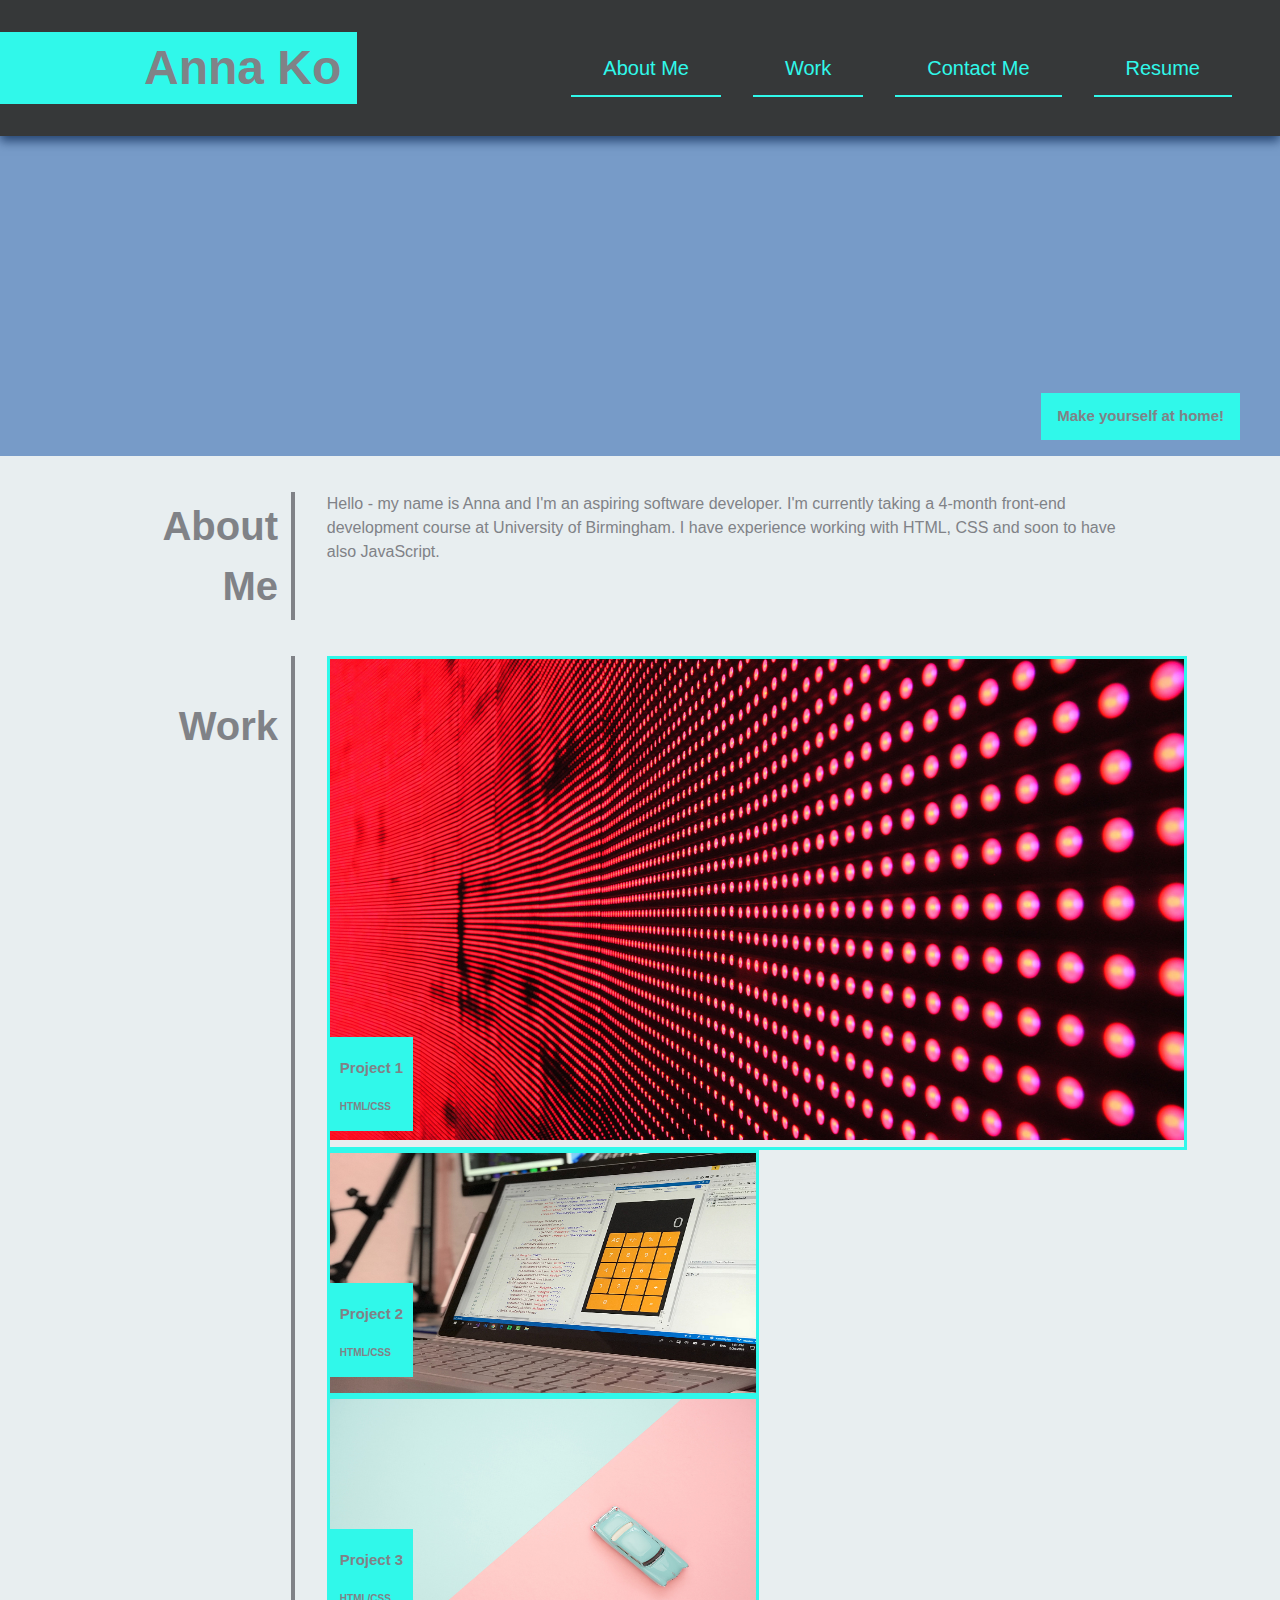
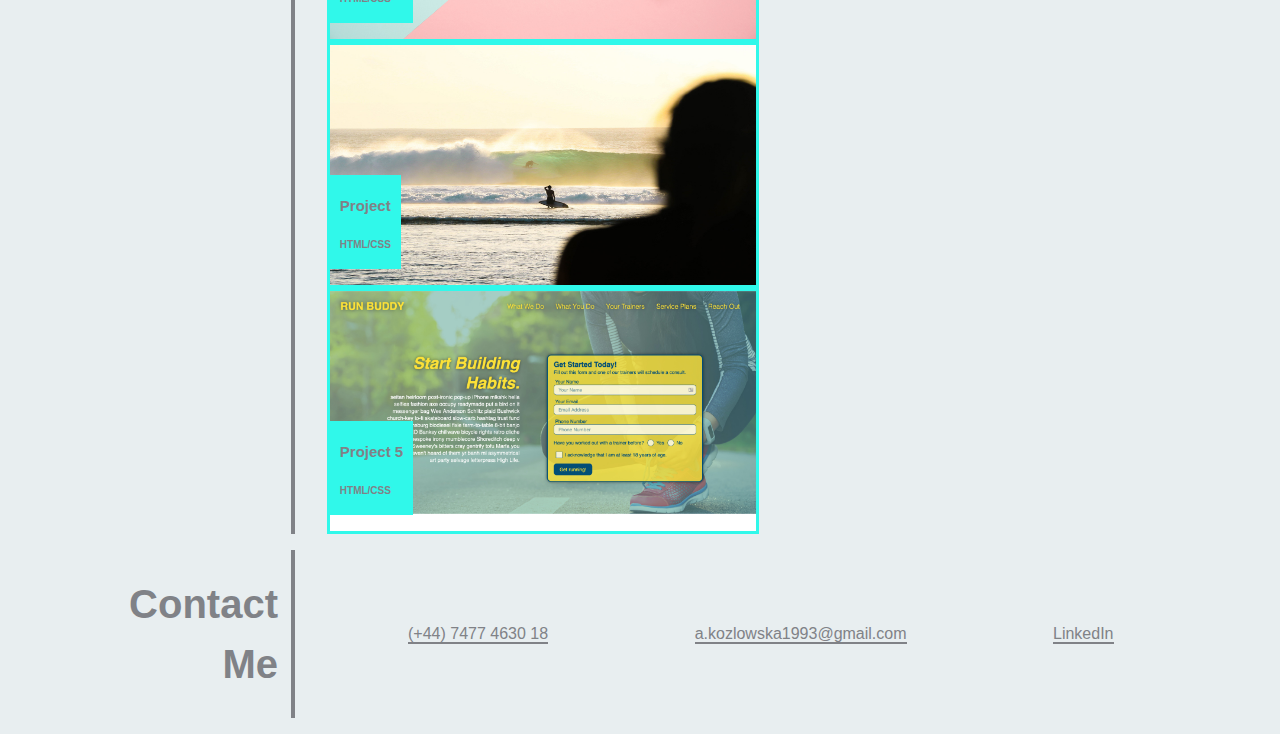
==== starter/index.html @ 843a562a "further improvements in html/css" ====
<!DOCTYPE html>
<html lang="en-gb">
  <head>
    <meta charset="UTF-8" />
    <meta name="viewport" content="width=device-width, initial-scale=1.0" />
    <meta http-equiv="X-UA-Compatible" content="ie=edge" />
    <title>Anna Ko | Web Developer</title>
    <link rel="stylesheet" href="css/style.css" />
  </head>

  <body>
    <!-- main logo / nav -->
    <header class="header">
      <h1>Anna Ko</h1>
      <nav class="navigation-bar">
        <ul>
          <li><a href="#about">About Me</a></li>
          <li><a href="#work">Work</a></li>
          <li><a href="#contact">Contact Me</a></li>
          <li>
            <a href="https://annako-resume.netlify.app" target="_blank"
              >Resume</a
            >
          </li>
        </ul>
      </nav>
    </header>

    <!-- hero banner -->
    <section class="hero-banner">
      <div class="subtitle-box">
        <h2 class="subtitle">Make yourself at home!</h2>
      </div>
    </section>

    <main class="page-wrapper">
      
      <!-- about me -->
      <section class="page-section" id="about">
        <div class="page-section-aboutme">
          <h3>About <br> Me</h3>
          <p>
            Hello - my name is Anna and I'm an aspiring software developer. 
            I'm currently taking a 4-month front-end development course at University of Birmingham.
            I have experience working with HTML, CSS and soon to have also JavaScript.
          </p></div>
        </div>
      </section>

      <!-- portfolio container -->
      <section class="page-section" id="work">
        <div class="page-section-work">
          <h3>Work</h3>

          <div class="work-section-flexbox">

            <div class="project-flexbox">
            <div class="project1">
             <img src="images/02-portfolio-1.jpg">
              <div class="project-namebox">
              <h4>Project 1</h4>
              <h5>HTML/CSS</h5>
            </div>
            </div>
            </div>

        
            <div class="project-flexbox">
            <div class="project2">
                <img src="images/02-portfolio-2.jpg">
                <div class="project-namebox">
              <h4>Project 2</h4>
              <h5>HTML/CSS</h5>
            </div>
            </div>
            </div>


           <div class="project-flexbox">
          <div class="project3">
            <img src="images/02-portfolio-3.jpg">
            <div class="project-namebox">
              <h4>Project 3</h4>
              <h5>HTML/CSS</h5>
           </div>
           </div>
          </div>
        
        
          <div class="project-flexbox">
            <div class="project4">
              <img src="images/02-portfolio-4.jpg">
              <div class="project-namebox">
                <h4>Project </h4>
                <h5>HTML/CSS</h5>
             </div>
             </div>
            </div>
        
            <div class="project-flexbox">
              <div class="project5">
                <img src="images/02-run-buddy.jpg">
                <div class="project-namebox">
                  <h4>Project 5</h4>
                  <h5>HTML/CSS</h5>
               </div>
               </div>
              </div>
        
        
        </div></div><section>



      <!-- contact -->
      <section class="page-section" id="contact">
        <div class="page-section-contact">
          <h3>Contact <br> Me</h3>
          <ul>
            <li>
              <a href="tel:+44 7477 4630 18" target="_blank"
                >(+44) 7477 4630 18</a
              >
            </li>
            <li>
              <a href="mailto:a.kozlowska1993@gmail.com" target="_blank">
                a.kozlowska1993@gmail.com
              </a>
            </li>
            <li>
              <a
                href="https://linkedin.com/in/annakozlowska1993"
                target="_blank"
                >LinkedIn</a
              >
            </li>
          </ul>
        </div>
      </section>
    </main>
  </body>
</html>
---- starter/css/style.css ----
* {
  box-sizing: border-box;
}

html {
  scroll-behavior: smooth;
}

/* Variables */
:root {
  --bg-color: #e8eef0;
  --header-color: #363839;
  --primary-color: #0f5a8f;
  --secondary-color: rgb(48, 248, 234);
  --primary-shadow: #8b8eaf;
  --text-color: #808287;
}
/* Variables end */

body {
  margin: 0;
  padding: 0;
  font-family: "Trebuchet MS", "Lucida Sans Unicode", "Lucida Grande",
    "Lucida Sans", Arial, sans-serif;
  line-height: 1.5;
  background: var(--bg-color);
  color: var(--text-color);
}

body a {
  text-decoration: none;
}

body ul {
  list-style-type: none;
}

h1 {
  font-size: 48px;
  background-color: var(--secondary-color);
  padding-left: 9rem;
  padding-right: 1rem;
}

h2,
h3,
h4 {
  font-size: 15px;
}
h5 {
  font-size: 10px;
}
h6 {
  margin: 0;
}

p {
  margin: 0;
}

.header {
  background-color: var(--header-color);
  display: flex;
  align-items: center;
  justify-content: space-between;
  box-shadow: 0 5px 10px rgba(24, 18, 18, 0.8);
}

.header nav {
  font-size: 20px;
  display: flex;
  justify-content: space-evenly;
}

.header ul {
  padding-right: 3rem;
  display: flex;
  gap: 2rem;
}
.header li {
  display: inline-block;
  justify-content: flex-end;
}
.header a {
  color: var(--secondary-color);
  padding: 1rem 2rem;
  border-bottom: 2px solid var(--secondary-color);
}

/* <!-- hero banner --> */

.hero-banner {
  height: 20rem;
  width: 100%;
  margin-bottom: 0;
  background-image: url("../images/02-hero-bg.jpg");
  background-color: rgba(5, 72, 160, 0.5);
  background-blend-mode: darken;
  background-size: cover;
  background-position: center;
  display: flex;
  justify-content: flex-end;
  align-items: flex-end;
}
.subtitle-box {
  font-size: 40px;
  background-color: var(--secondary-color);
  padding-left: 1rem;
  padding-right: 1rem;
  margin-bottom: 1rem;
  margin-right: 2.5rem;
}

.page-wrapper section {
  width: 100%;
  display: flex;
  flex-direction: column;
  justify-content: flex-start;
}

.page-wrapper h3 {
  font-size: 40px;
  margin-left: 10%;
  width: 150px;
  text-align: right;
}

/* <!-- about me --> */
.page-section-aboutme {
  display: flex;
  flex-direction: row;
  align-items: center;
}

.page-section p {
  height: 8rem;
  width: 70%;
  text-align: left;
  padding-left: 2rem;
  padding-right: 3rem;
  margin-left: 1%;
  border-left: 4px solid var(--text-color);
}

/* <!-- portfolio container --> */
.page-section-work {
  display: flex;
  flex-direction: row;
}

.work-section-flexbox {
  width: 70%;
  margin-left: 1%;
  padding-left: 2rem;
  display: flex;
  flex-wrap: wrap;
  justify-content: space-between;
  border-left: 4px solid var(--text-color);
}

.project-flexbox {
  border: 3px solid var(--secondary-color);
}

.project1 {
  width: 100%;
  aspect-ratio: 16/9;
  position: relative;
}

.project1 img {
  width: 100%;
  height: 100%;
}

.project1 div {
  position: absolute;
  bottom: 1rem;
  left: 0rem;
}

.project2 {
  width: 100%;
  height: 15rem;
  aspect-ratio: 16/9;
  position: relative;
}
.project2 img {
  width: 100%;
  height: 100%;
}

.project2 div {
  position: absolute;
  bottom: 1rem;
  left: 0rem;
}

.project3 {
  width: 100%;
  height: 15rem;
  aspect-ratio: 16/9;
  position: relative;
}
.project3 img {
  width: 100%;
  height: 100%;
}

.project3 div {
  position: absolute;
  bottom: 1rem;
  left: 0rem;
}

.project4 {
  width: 100%;
  height: 15rem;
  aspect-ratio: 16/9;
  position: relative;
}

.project4 img {
  width: 100%;
  height: 100%;
}

.project4 div {
  position: absolute;
  bottom: 1rem;
  left: 0rem;
}

.project5 {
  width: 100%;
  height: 15rem;
  aspect-ratio: 16/9;
  position: relative;
}

.project5 img {
  width: 100%;
  height: 100%;
}

.project5 div {
  position: absolute;
  bottom: 1rem;
  left: 0rem;
}

.project-namebox {
  background-color: var(--secondary-color);
  padding: 0px 10px;
  position: absolute;
  bottom: 1rem;
  left: 0rem;
}

.project-name-box h4 {
}

.project-name-box h5 {
}

/* <!-- contact --> */
.page-section-contact {
  display: flex;
  flex-direction: row;
  justify-content: flex-start;
}

.page-section-contact ul {
  width: 70%;
  display: flex;
  justify-content: space-around;
  align-items: center;
  margin-left: 1%;
  border-left: 4px solid var(--text-color);
}

.page-section-contact li {
  display: inline-block;
}

.page-section-contact a {
  color: var(--text-color);
  border-bottom: 2px solid var(--text-color);
}
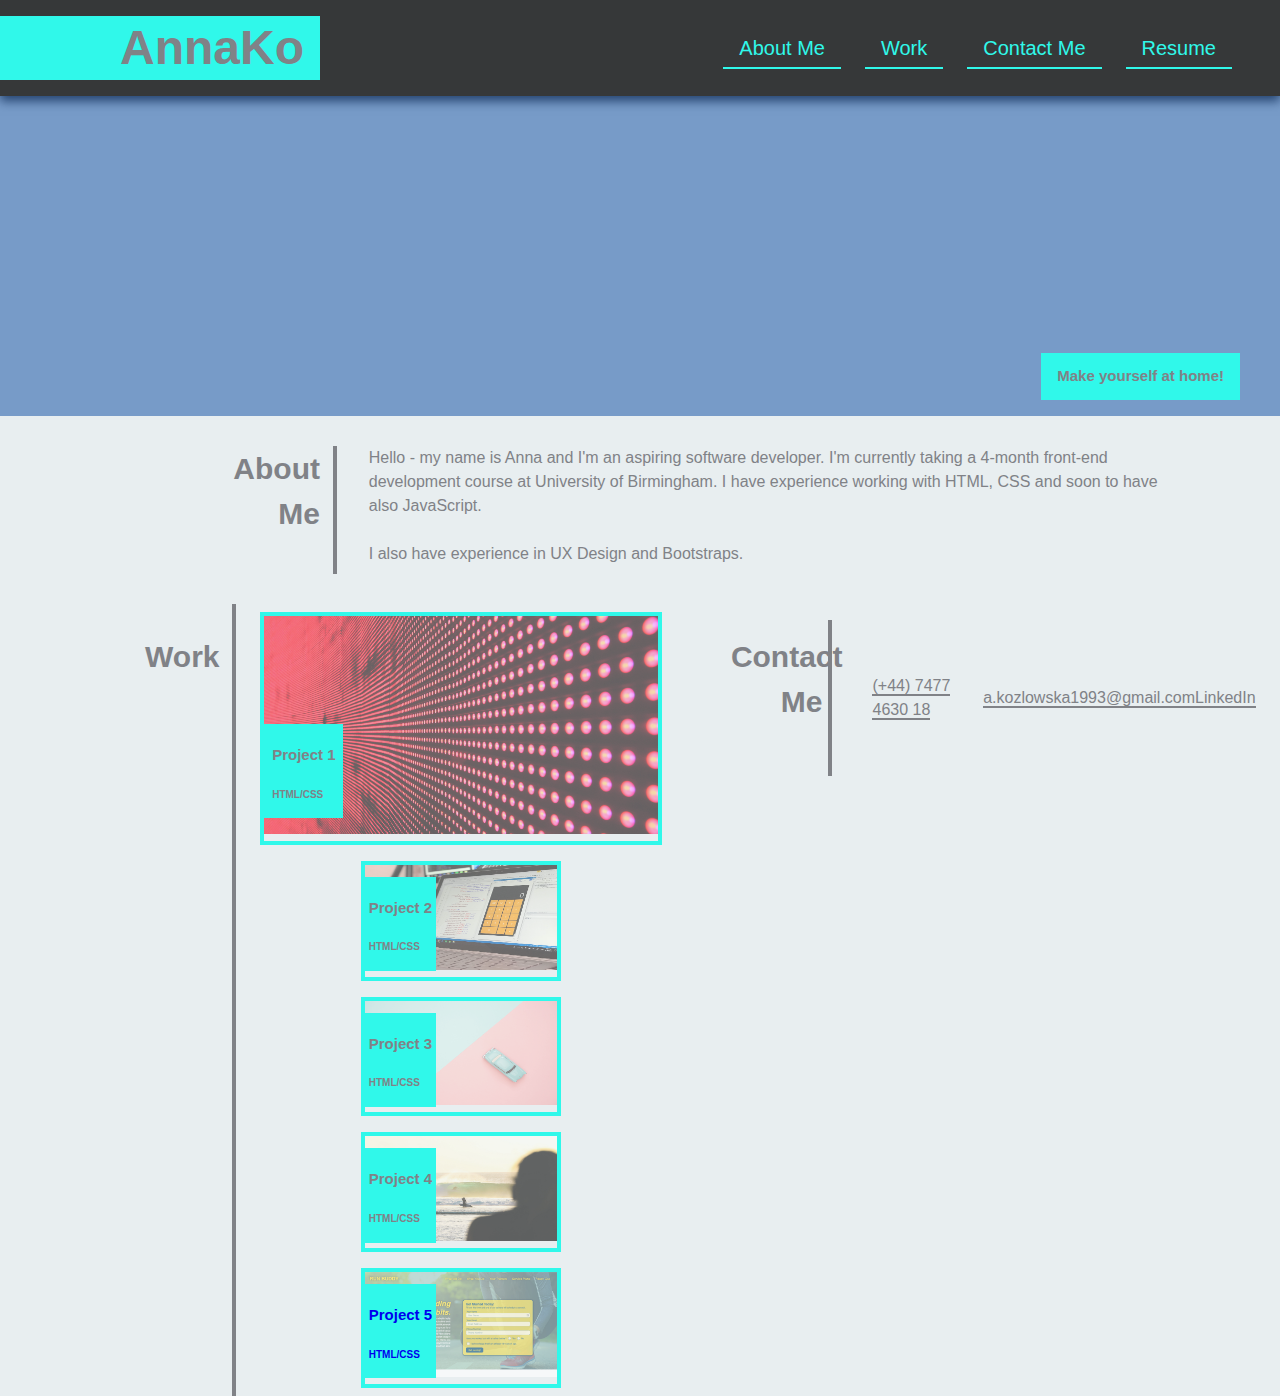
==== commit 07b171fb: "Merge pull request #12 from ladycosy/improvements4" ====
--- a/starter/index.html
+++ b/starter/index.html
@@ -1,142 +1,161 @@
 <!DOCTYPE html>
 <html lang="en-gb">
-  <head>
-    <meta charset="UTF-8" />
-    <meta name="viewport" content="width=device-width, initial-scale=1.0" />
-    <meta http-equiv="X-UA-Compatible" content="ie=edge" />
-    <title>Anna Ko | Web Developer</title>
-    <link rel="stylesheet" href="css/style.css" />
-  </head>
 
-  <body>
-    <!-- main logo / nav -->
-    <header class="header">
-      <h1>Anna Ko</h1>
-      <nav class="navigation-bar">
-        <ul>
-          <li><a href="#about">About Me</a></li>
-          <li><a href="#work">Work</a></li>
-          <li><a href="#contact">Contact Me</a></li>
-          <li>
-            <a href="https://annako-resume.netlify.app" target="_blank"
-              >Resume</a
-            >
-          </li>
-        </ul>
-      </nav>
-    </header>
 
-    <!-- hero banner -->
-    <section class="hero-banner">
-      <div class="subtitle-box">
-        <h2 class="subtitle">Make yourself at home!</h2>
+<head>
+  <meta charset="UTF-8" />
+  <meta name="viewport" content="width=device-width, initial-scale=1.0" />
+  <meta http-equiv="X-UA-Compatible" content="ie=edge" />
+  <title>Anna Ko | Web Developer</title>
+  <link rel="stylesheet" href="css/style.css" />
+</head>
+
+<body>
+  <!-- main logo / nav -->
+  <header class="header">
+    <div class="pagename">
+      <h1>AnnaKo</h1>
+    </div>
+    <nav class="navigation-bar">
+      <ul>
+        <li><a href="#about">About Me</a></li>
+        <li><a href="#work">Work</a></li>
+        <li><a href="#contact">Contact Me</a></li>
+        <li>
+          <a href="https://annako-resume.netlify.app" target="_blank">Resume</a>
+        </li>
+      </ul>
+    </nav>
+  </header>
+
+  <!-- hero banner -->
+  <section class="hero-banner">
+    <div class="subtitle-box">
+      <h2 class="subtitle">Make yourself at home!</h2>
+    </div>
+  </section>
+
+  <main class="page-wrapper">
+
+    <!-- about me -->
+    <section class="page-section" id="about">
+      <div class="page-section-aboutme">
+        <h3>About <br> Me</h3>
+        <p>
+          Hello - my name is Anna and I'm an aspiring software developer.
+          I'm currently taking a 4-month front-end development course at University of Birmingham.
+          I have experience working with HTML, CSS and soon to have also JavaScript.
+          <br>
+</br>
+          I also have experience in UX Design and Bootstraps.
+        </p>
+      </div>
       </div>
     </section>
 
-    <main class="page-wrapper">
-      
-      <!-- about me -->
-      <section class="page-section" id="about">
-        <div class="page-section-aboutme">
-          <h3>About <br> Me</h3>
-          <p>
-            Hello - my name is Anna and I'm an aspiring software developer. 
-            I'm currently taking a 4-month front-end development course at University of Birmingham.
-            I have experience working with HTML, CSS and soon to have also JavaScript.
-          </p></div>
-        </div>
-      </section>
-
-      <!-- portfolio container -->
-      <section class="page-section" id="work">
-        <div class="page-section-work">
-          <h3>Work</h3>
-
-          <div class="work-section-flexbox">
-
-            <div class="project-flexbox">
-            <div class="project1">
-             <img src="images/02-portfolio-1.jpg">
-              <div class="project-namebox">
-              <h4>Project 1</h4>
-              <h5>HTML/CSS</h5>
-            </div>
-            </div>
-            </div>
-
-        
-            <div class="project-flexbox">
-            <div class="project2">
-                <img src="images/02-portfolio-2.jpg">
+    <!-- portfolio container -->
+    <section class="page-section" id="work">
+      <div class="page-section-work">
+        <h3>Work</h3>
+<div class="work-section-flexbox"> 
+              <div class="project1">
+                <a style="text-decoration:none" href="DeadLink"></a>
+                <img src="images/02-portfolio-1.jpg" alt="red dots on black background in 3d">
                 <div class="project-namebox">
-              <h4>Project 2</h4>
-              <h5>HTML/CSS</h5>
-            </div>
-            </div>
-            </div>
 
 
-           <div class="project-flexbox">
-          <div class="project3">
-            <img src="images/02-portfolio-3.jpg">
-            <div class="project-namebox">
-              <h4>Project 3</h4>
-              <h5>HTML/CSS</h5>
-           </div>
-           </div>
-          </div>
+                  <h4>Project 1</h4>
+                  <h5>HTML/CSS</h5>
+                </div>
+              </a>
+              </div>
         
+
+
+          
+            
+              <div class="project2">
+                <a style="text-decoration:none" href="DeadLink"></a>
+                <img src="images/02-portfolio-2.jpg" alt="open laptop with apps on the screen">
+                <div class="project-namebox">
+                  <h4>Project 2</h4>
+                  <h5>HTML/CSS</h5>
+
+                </div>
+              </a>
+              </div>
+           
+          
+
+
+          
+              <div class="project3">
+                <a style="text-decoration:none" href="DeadLink">
+                <img src="images/02-portfolio-3.jpg" alt="mint-color car on pink and mint background">
+                <div class="project-namebox">
+
+                  <h4>Project 3</h4>
+                  <h5>HTML/CSS</h5>
+
+                </div>
+              </a>
+              </div>
         
-          <div class="project-flexbox">
-            <div class="project4">
-              <img src="images/02-portfolio-4.jpg">
-              <div class="project-namebox">
-                <h4>Project </h4>
-                <h5>HTML/CSS</h5>
-             </div>
-             </div>
-            </div>
-        
-            <div class="project-flexbox">
+
+
+          
+           
+              <div class="project4">
+                <a style="text-decoration:none" href="DeadLink">
+                <img src="images/02-portfolio-4.jpg" alt="people surfing in the water">
+                <div class="project-namebox">
+
+                  <h4>Project 4</h4>
+                  <h5>HTML/CSS</h5>
+
+                </div>
+              </a>
+              </div>
+           
+         
+
+   
+           
               <div class="project5">
-                <img src="images/02-run-buddy.jpg">
+                <a style="text-decoration:none" href="DeadLink">
+                <img src="images/02-run-buddy.jpg" alt="front page of running website">
                 <div class="project-namebox">
+
                   <h4>Project 5</h4>
                   <h5>HTML/CSS</h5>
-               </div>
-               </div>
+              </a>
               </div>
-        
-        
-        </div></div><section>
+        </div>
+      </div>
+      <section>
 
 
 
-      <!-- contact -->
-      <section class="page-section" id="contact">
-        <div class="page-section-contact">
-          <h3>Contact <br> Me</h3>
-          <ul>
-            <li>
-              <a href="tel:+44 7477 4630 18" target="_blank"
-                >(+44) 7477 4630 18</a
-              >
-            </li>
-            <li>
-              <a href="mailto:a.kozlowska1993@gmail.com" target="_blank">
-                a.kozlowska1993@gmail.com
-              </a>
-            </li>
-            <li>
-              <a
-                href="https://linkedin.com/in/annakozlowska1993"
-                target="_blank"
-                >LinkedIn</a
-              >
-            </li>
-          </ul>
-        </div>
-      </section>
-    </main>
-  </body>
-</html>
+        <!-- contact -->
+        <section class="page-section" id="contact">
+          <div class="page-section-contact">
+            <h3>Contact <br> Me</h3>
+            <ul>
+              <li>
+                <a href="tel:+44 7477 4630 18" target="_blank">(+44) 7477 4630 18</a>
+              </li>
+              <li>
+                <a href="mailto:a.kozlowska1993@gmail.com" target="_blank">
+                  a.kozlowska1993@gmail.com
+                </a>
+              </li>
+              <li>
+                <a href="https://linkedin.com/in/annakozlowska1993" target="_blank">LinkedIn</a>
+              </li>
+            </ul>
+          </div>
+        </section>
+  </main>
+</body>
+
+</html>--- a/starter/css/style.css
+++ b/starter/css/style.css
@@ -12,7 +12,6 @@
   --header-color: #363839;
   --primary-color: #0f5a8f;
   --secondary-color: rgb(48, 248, 234);
-  --primary-shadow: #8b8eaf;
   --text-color: #808287;
 }
 /* Variables end */
@@ -37,9 +36,6 @@
 
 h1 {
   font-size: 48px;
-  background-color: var(--secondary-color);
-  padding-left: 9rem;
-  padding-right: 1rem;
 }
 
 h2,
@@ -65,17 +61,31 @@
   justify-content: space-between;
   box-shadow: 0 5px 10px rgba(24, 18, 18, 0.8);
 }
+.pagename {
+  width: 25%;
+  height: 4rem;
+  display: flex;
+  justify-content: flex-end;
+  align-items: center;
+  background-color: var(--secondary-color);
+  margin: 1rem 0rem;
+  padding-right: 1rem;
+}
 
 .header nav {
+  width: 60%;
   font-size: 20px;
   display: flex;
-  justify-content: space-evenly;
+  justify-content: flex-end;
+  align-items: center;
 }
 
 .header ul {
   padding-right: 3rem;
   display: flex;
-  gap: 2rem;
+  flex-wrap: wrap;
+  justify-content: flex-end;
+  gap: 1.5rem;
 }
 .header li {
   display: inline-block;
@@ -83,7 +93,7 @@
 }
 .header a {
   color: var(--secondary-color);
-  padding: 1rem 2rem;
+  padding: 0.5rem 1rem;
   border-bottom: 2px solid var(--secondary-color);
 }
 
@@ -98,17 +108,17 @@
   background-blend-mode: darken;
   background-size: cover;
   background-position: center;
-  display: flex;
-  justify-content: flex-end;
-  align-items: flex-end;
+  position: relative;
 }
 .subtitle-box {
   font-size: 40px;
   background-color: var(--secondary-color);
-  padding-left: 1rem;
-  padding-right: 1rem;
+  padding: 0 1rem;
   margin-bottom: 1rem;
   margin-right: 2.5rem;
+  position: absolute;
+  bottom: 0;
+  right: 0;
 }
 
 .page-wrapper section {
@@ -119,9 +129,10 @@
 }
 
 .page-wrapper h3 {
-  font-size: 40px;
+  width: 15%;
+  height: 8rem;
+  font-size: 30px;
   margin-left: 10%;
-  width: 150px;
   text-align: right;
 }
 
@@ -133,12 +144,12 @@
 }
 
 .page-section p {
+  width: 70%;
+  margin-left: 1%;
   height: 8rem;
-  width: 70%;
   text-align: left;
   padding-left: 2rem;
   padding-right: 3rem;
-  margin-left: 1%;
   border-left: 4px solid var(--text-color);
 }
 
@@ -146,121 +157,175 @@
 .page-section-work {
   display: flex;
   flex-direction: row;
+  align-items: flex-start;
 }
 
 .work-section-flexbox {
   width: 70%;
   margin-left: 1%;
-  padding-left: 2rem;
+  padding-left: 1rem;
   display: flex;
   flex-wrap: wrap;
-  justify-content: space-between;
+  justify-content: center;
   border-left: 4px solid var(--text-color);
 }
 
-.project-flexbox {
-  border: 3px solid var(--secondary-color);
-}
-
+/* <!-- project 1 --> */
 .project1 {
   width: 100%;
   aspect-ratio: 16/9;
   position: relative;
+  border: 0.3rem solid var(--secondary-color);
+  margin: 0.5rem;
 }
 
 .project1 img {
   width: 100%;
   height: 100%;
+  opacity: 0.6;
+  transition: 0.1s;
+}
+
+.project1 img:hover {
+  opacity: 1;
 }
 
 .project1 div {
   position: absolute;
-  bottom: 1rem;
-  left: 0rem;
-}
-
+  bottom: 10%;
+  left: 0rem;
+  /* display: flex;
+  display: inline-block;
+  justify-content: center;
+  align-items: center; */
+  color: var(--text-color);
+}
+/* <!-- project 2 --> */
 .project2 {
-  width: 100%;
-  height: 15rem;
-  aspect-ratio: 16/9;
+  width: 48%;
+  /* height: 16rem; */
+  aspect-ratio: 16/9;
+  border: 0.3rem solid var(--secondary-color);
+  margin: 0.5rem;
   position: relative;
 }
 .project2 img {
   width: 100%;
   height: 100%;
+  opacity: 0.6;
+  transition: 0.1s;
+}
+
+.project2 img:hover {
+  opacity: 1;
 }
 
 .project2 div {
   position: absolute;
-  bottom: 1rem;
-  left: 0rem;
-}
-
+  bottom: 5%;
+  left: 0rem;
+  /* display: flex;
+  display: inline-block;
+  justify-content: center;
+  align-items: center; */
+  color: var(--text-color);
+}
+/* <!-- project 3 --> */
 .project3 {
-  width: 100%;
-  height: 15rem;
-  aspect-ratio: 16/9;
+  width: 48%;
+  /* height: 16rem; */
+  aspect-ratio: 16/9;
+  border: 0.3rem solid var(--secondary-color);
+  margin: 0.5rem;
   position: relative;
 }
 .project3 img {
   width: 100%;
   height: 100%;
+  opacity: 0.6;
+  transition: 0.1s;
+}
+
+.project3 img:hover {
+  opacity: 1;
 }
 
 .project3 div {
   position: absolute;
-  bottom: 1rem;
-  left: 0rem;
-}
-
+  bottom: 5%;
+  left: 0rem;
+  /* display: flex;
+  display: inline-block;
+  justify-content: center;
+  align-items: center; */
+  color: var(--text-color);
+}
+/* <!-- project 4 --> */
 .project4 {
-  width: 100%;
-  height: 15rem;
-  aspect-ratio: 16/9;
+  width: 48%;
+  /* height: 16rem; */
+  aspect-ratio: 16/9;
+  border: 0.3rem solid var(--secondary-color);
+  margin: 0.5rem;
   position: relative;
 }
 
 .project4 img {
   width: 100%;
   height: 100%;
+  opacity: 0.6;
+  transition: 0.1s;
+}
+
+.project4 img:hover {
+  opacity: 1;
 }
 
 .project4 div {
   position: absolute;
-  bottom: 1rem;
-  left: 0rem;
-}
-
+  bottom: 5%;
+  left: 0rem;
+  /* display: flex;
+  display: inline-block;
+  justify-content: center;
+  align-items: center; */
+  color: var(--text-color);
+}
+/* <!-- project 5 --> */
 .project5 {
-  width: 100%;
-  height: 15rem;
-  aspect-ratio: 16/9;
+  width: 48%;
+  /* height: 16rem; */
+  aspect-ratio: 16/9;
+  border: 0.3rem solid var(--secondary-color);
+  margin: 0.5rem;
   position: relative;
 }
 
 .project5 img {
   width: 100%;
   height: 100%;
+  opacity: 0.6;
+  transition: 0.1s;
+}
+
+.project5 img:hover {
+  opacity: 1;
 }
 
 .project5 div {
   position: absolute;
-  bottom: 1rem;
-  left: 0rem;
+  bottom: 5%;
+  left: 0rem;
+  /* display: flex;
+  display: inline-block;
+  justify-content: center;
+  align-items: center; */
+  color: var(--text-color);
 }
 
 .project-namebox {
   background-color: var(--secondary-color);
-  padding: 0px 10px;
-  position: absolute;
-  bottom: 1rem;
-  left: 0rem;
-}
-
-.project-name-box h4 {
-}
-
-.project-name-box h5 {
+  padding: 0px 2%;
 }
 
 /* <!-- contact --> */
@@ -287,3 +352,13 @@
   color: var(--text-color);
   border-bottom: 2px solid var(--text-color);
 }
+
+@media screen and (max-width: 480px) {
+  h1 {
+    font-size: 15px;
+  }
+
+  h3 {
+    font-size: 20px;
+  }
+}
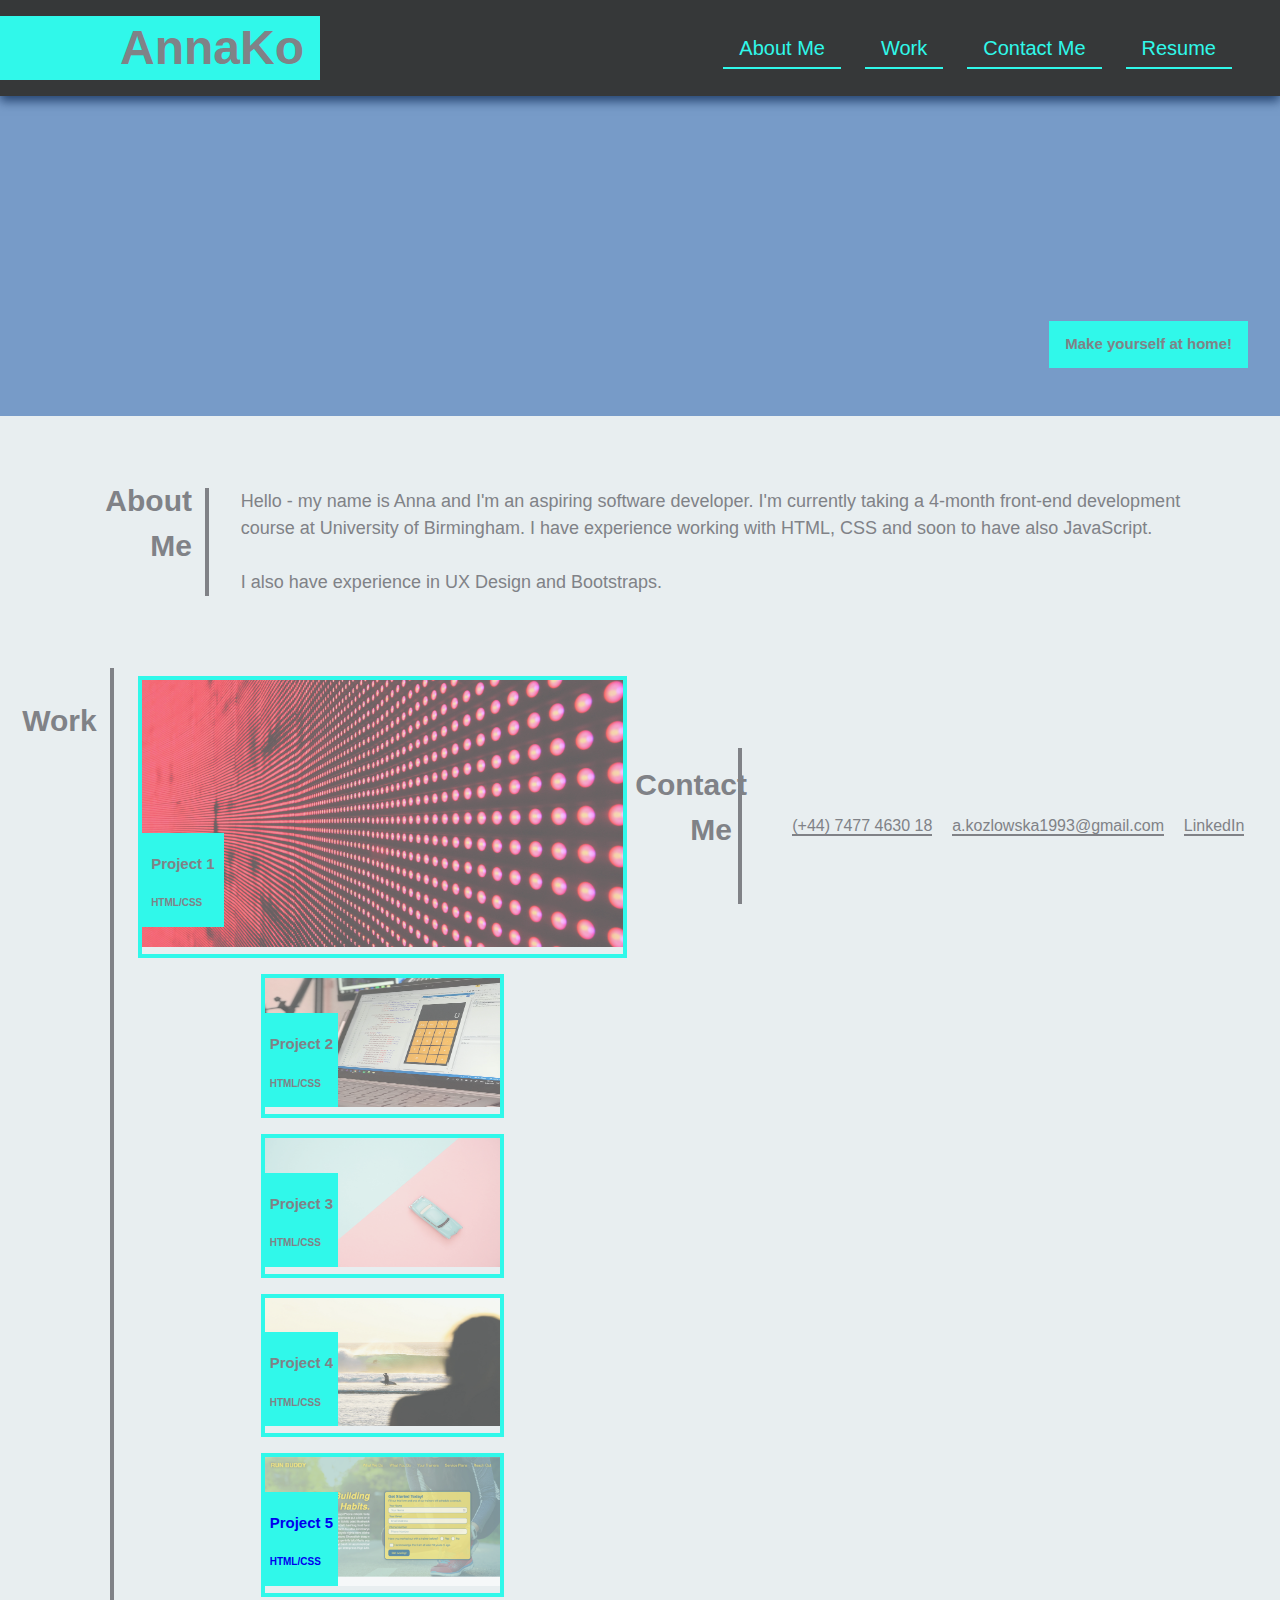
==== commit 500419c8: "Merge pull request #13 from ladycosy/improvements6" ====
--- a/starter/index.html
+++ b/starter/index.html
@@ -59,7 +59,7 @@
         <h3>Work</h3>
 <div class="work-section-flexbox"> 
               <div class="project1">
-                <a style="text-decoration:none" href="DeadLink"></a>
+                <a style="text-decoration:none" href="DeadLink">
                 <img src="images/02-portfolio-1.jpg" alt="red dots on black background in 3d">
                 <div class="project-namebox">
 
@@ -75,7 +75,7 @@
           
             
               <div class="project2">
-                <a style="text-decoration:none" href="DeadLink"></a>
+                <a style="text-decoration:none" href="DeadLink">
                 <img src="images/02-portfolio-2.jpg" alt="open laptop with apps on the screen">
                 <div class="project-namebox">
                   <h4>Project 2</h4>
--- a/starter/css/style.css
+++ b/starter/css/style.css
@@ -115,14 +115,14 @@
   background-color: var(--secondary-color);
   padding: 0 1rem;
   margin-bottom: 1rem;
-  margin-right: 2.5rem;
-  position: absolute;
-  bottom: 0;
-  right: 0;
+  position: absolute;
+  bottom: 2rem;
+  right: 2rem;
 }
 
 .page-wrapper section {
   width: 100%;
+  margin-top: 2rem;
   display: flex;
   flex-direction: column;
   justify-content: flex-start;
@@ -132,21 +132,23 @@
   width: 15%;
   height: 8rem;
   font-size: 30px;
-  margin-left: 10%;
+  padding-left: auto;
   text-align: right;
 }
 
 /* <!-- about me --> */
 .page-section-aboutme {
+  height: auto;
   display: flex;
   flex-direction: row;
   align-items: center;
 }
 
 .page-section p {
-  width: 70%;
+  width: 80%;
   margin-left: 1%;
-  height: 8rem;
+  height: auto;
+  font-size: 18px;
   text-align: left;
   padding-left: 2rem;
   padding-right: 3rem;
@@ -161,7 +163,7 @@
 }
 
 .work-section-flexbox {
-  width: 70%;
+  width: 80%;
   margin-left: 1%;
   padding-left: 1rem;
   display: flex;
@@ -336,10 +338,11 @@
 }
 
 .page-section-contact ul {
-  width: 70%;
+  width: 80%;
   display: flex;
   justify-content: space-around;
   align-items: center;
+  flex-wrap: wrap;
   margin-left: 1%;
   border-left: 4px solid var(--text-color);
 }
@@ -353,12 +356,17 @@
   border-bottom: 2px solid var(--text-color);
 }
 
-@media screen and (max-width: 480px) {
+@media screen and (max-width: 760px) {
   h1 {
+    font-size: 20px;
+  }
+  .page-wrapper h3 {
+    font-size: 20px;
+  }
+  .page-section p {
     font-size: 15px;
   }
-
-  h3 {
-    font-size: 20px;
+  .page-section-contact a {
+    font-size: 13px;
   }
 }
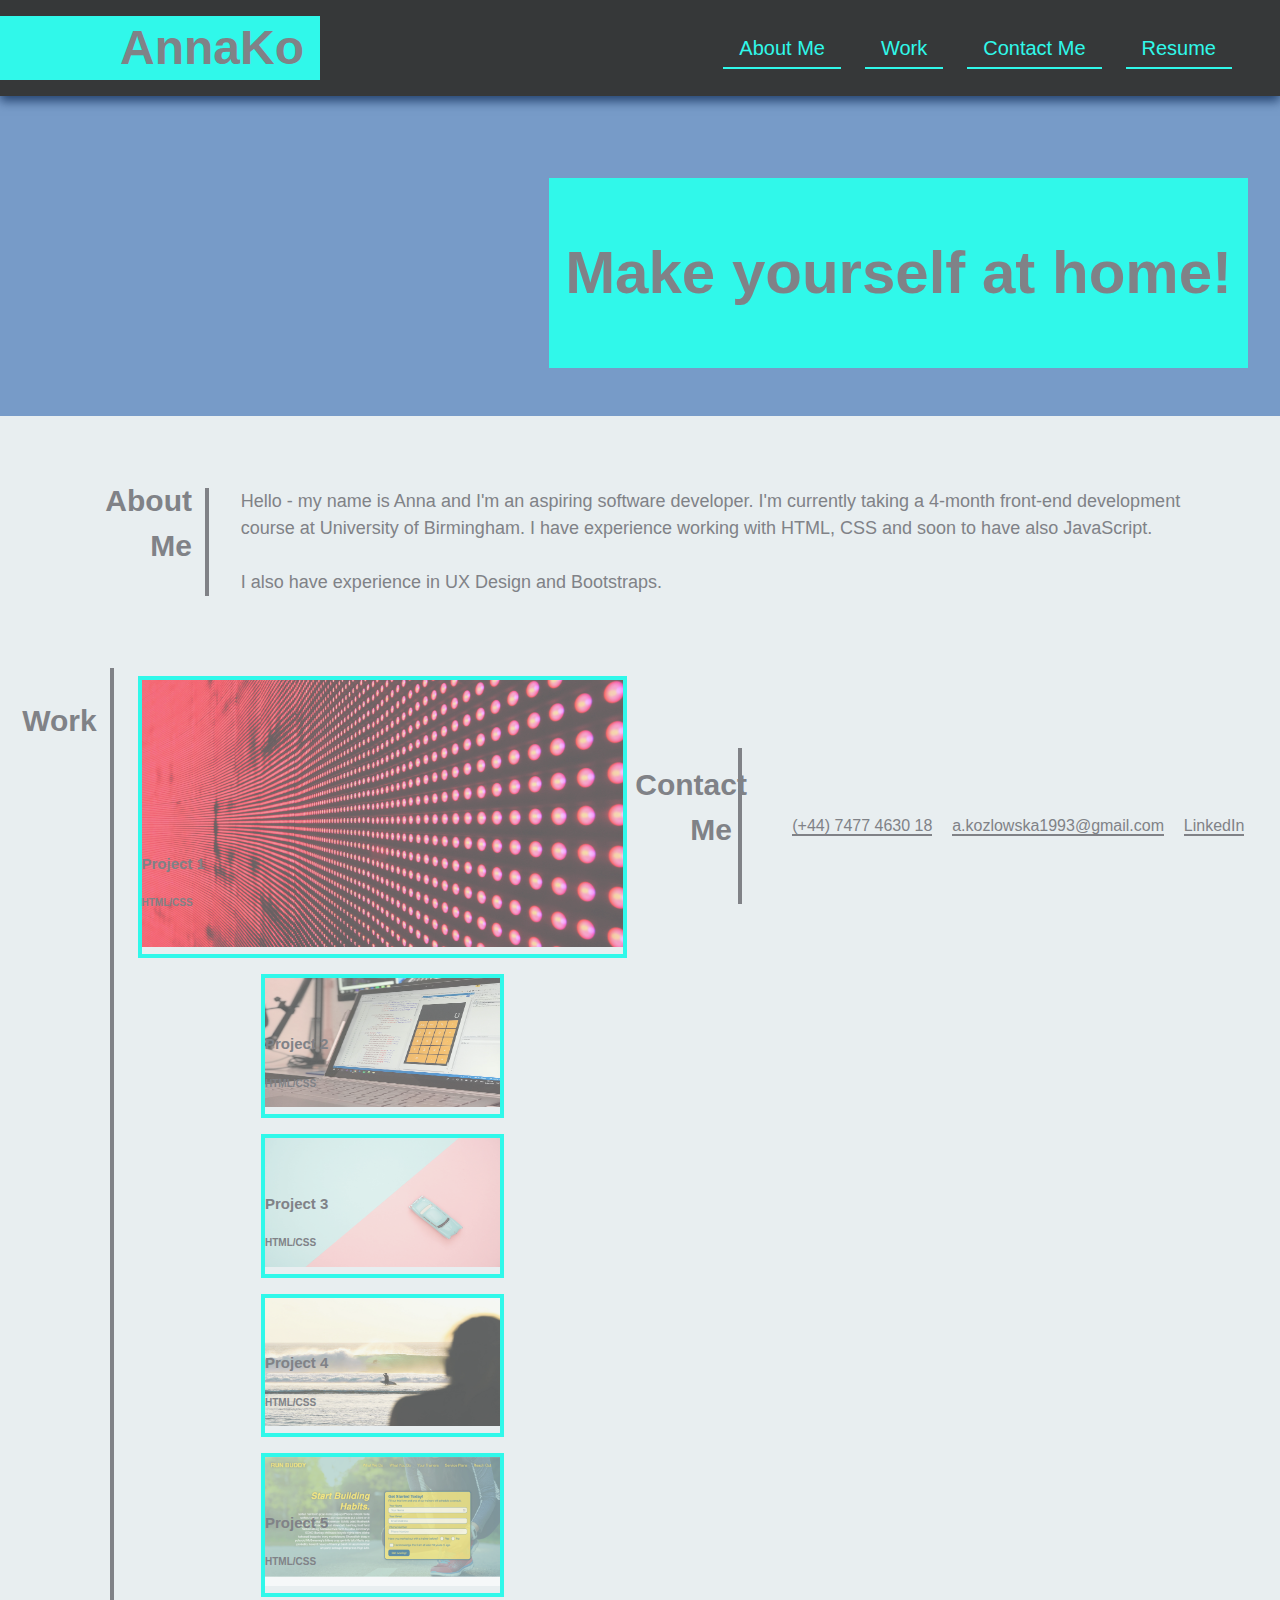
==== commit c1ed3520: "messages" ====
--- a/starter/index.html
+++ b/starter/index.html
@@ -74,7 +74,7 @@
 
           
             
-              <div class="project2">
+              <div class="project-smallbox">
                 <a style="text-decoration:none" href="DeadLink">
                 <img src="images/02-portfolio-2.jpg" alt="open laptop with apps on the screen">
                 <div class="project-namebox">
@@ -84,12 +84,8 @@
                 </div>
               </a>
               </div>
-           
           
-
-
-          
-              <div class="project3">
+              <div class="project-smallbox">
                 <a style="text-decoration:none" href="DeadLink">
                 <img src="images/02-portfolio-3.jpg" alt="mint-color car on pink and mint background">
                 <div class="project-namebox">
@@ -100,28 +96,19 @@
                 </div>
               </a>
               </div>
-        
-
-
-          
-           
-              <div class="project4">
+    
+              <div class="project-smallbox">
                 <a style="text-decoration:none" href="DeadLink">
                 <img src="images/02-portfolio-4.jpg" alt="people surfing in the water">
                 <div class="project-namebox">
 
                   <h4>Project 4</h4>
                   <h5>HTML/CSS</h5>
-
                 </div>
               </a>
               </div>
            
-         
-
-   
-           
-              <div class="project5">
+              <div class="project-smallbox">
                 <a style="text-decoration:none" href="DeadLink">
                 <img src="images/02-run-buddy.jpg" alt="front page of running website">
                 <div class="project-namebox">
--- a/starter/css/style.css
+++ b/starter/css/style.css
@@ -38,11 +38,10 @@
   font-size: 48px;
 }
 
-h2,
-h3,
 h4 {
   font-size: 15px;
 }
+
 h5 {
   font-size: 10px;
 }
@@ -61,6 +60,7 @@
   justify-content: space-between;
   box-shadow: 0 5px 10px rgba(24, 18, 18, 0.8);
 }
+
 .pagename {
   width: 25%;
   height: 4rem;
@@ -98,7 +98,6 @@
 }
 
 /* <!-- hero banner --> */
-
 .hero-banner {
   height: 20rem;
   width: 100%;
@@ -110,6 +109,7 @@
   background-position: center;
   position: relative;
 }
+
 .subtitle-box {
   font-size: 40px;
   background-color: var(--secondary-color);
@@ -172,7 +172,7 @@
   border-left: 4px solid var(--text-color);
 }
 
-/* <!-- project 1 --> */
+/* <!-- project 1 - largebox --> */
 .project1 {
   width: 100%;
   aspect-ratio: 16/9;
@@ -196,138 +196,37 @@
   position: absolute;
   bottom: 10%;
   left: 0rem;
-  /* display: flex;
-  display: inline-block;
-  justify-content: center;
-  align-items: center; */
-  color: var(--text-color);
-}
-/* <!-- project 2 --> */
-.project2 {
+  color: var(--text-color);
+}
+
+/* <!-- projects - smallbox --> */
+.project-smallbox {
   width: 48%;
-  /* height: 16rem; */
   aspect-ratio: 16/9;
   border: 0.3rem solid var(--secondary-color);
   margin: 0.5rem;
   position: relative;
 }
-.project2 img {
+.project-smallbox img {
   width: 100%;
   height: 100%;
   opacity: 0.6;
   transition: 0.1s;
 }
 
-.project2 img:hover {
+.project-smallbox img:hover {
   opacity: 1;
 }
 
-.project2 div {
+.project-smallbox div {
   position: absolute;
   bottom: 5%;
   left: 0rem;
-  /* display: flex;
-  display: inline-block;
-  justify-content: center;
-  align-items: center; */
-  color: var(--text-color);
-}
-/* <!-- project 3 --> */
-.project3 {
-  width: 48%;
-  /* height: 16rem; */
-  aspect-ratio: 16/9;
-  border: 0.3rem solid var(--secondary-color);
-  margin: 0.5rem;
-  position: relative;
-}
-.project3 img {
-  width: 100%;
-  height: 100%;
-  opacity: 0.6;
-  transition: 0.1s;
-}
-
-.project3 img:hover {
-  opacity: 1;
-}
-
-.project3 div {
-  position: absolute;
-  bottom: 5%;
-  left: 0rem;
-  /* display: flex;
-  display: inline-block;
-  justify-content: center;
-  align-items: center; */
-  color: var(--text-color);
-}
-/* <!-- project 4 --> */
-.project4 {
-  width: 48%;
-  /* height: 16rem; */
-  aspect-ratio: 16/9;
-  border: 0.3rem solid var(--secondary-color);
-  margin: 0.5rem;
-  position: relative;
-}
-
-.project4 img {
-  width: 100%;
-  height: 100%;
-  opacity: 0.6;
-  transition: 0.1s;
-}
-
-.project4 img:hover {
-  opacity: 1;
-}
-
-.project4 div {
-  position: absolute;
-  bottom: 5%;
-  left: 0rem;
-  /* display: flex;
-  display: inline-block;
-  justify-content: center;
-  align-items: center; */
-  color: var(--text-color);
-}
-/* <!-- project 5 --> */
-.project5 {
-  width: 48%;
-  /* height: 16rem; */
-  aspect-ratio: 16/9;
-  border: 0.3rem solid var(--secondary-color);
-  margin: 0.5rem;
-  position: relative;
-}
-
-.project5 img {
-  width: 100%;
-  height: 100%;
-  opacity: 0.6;
-  transition: 0.1s;
-}
-
-.project5 img:hover {
-  opacity: 1;
-}
-
-.project5 div {
-  position: absolute;
-  bottom: 5%;
-  left: 0rem;
-  /* display: flex;
-  display: inline-block;
-  justify-content: center;
-  align-items: center; */
-  color: var(--text-color);
-}
-
-.project-namebox {
-  background-color: var(--secondary-color);
-  padding: 0px 2%;
+}
+
+.project-smallbox h4,
+h5 {
+  color: var(--text-color);
 }
 
 /* <!-- contact --> */
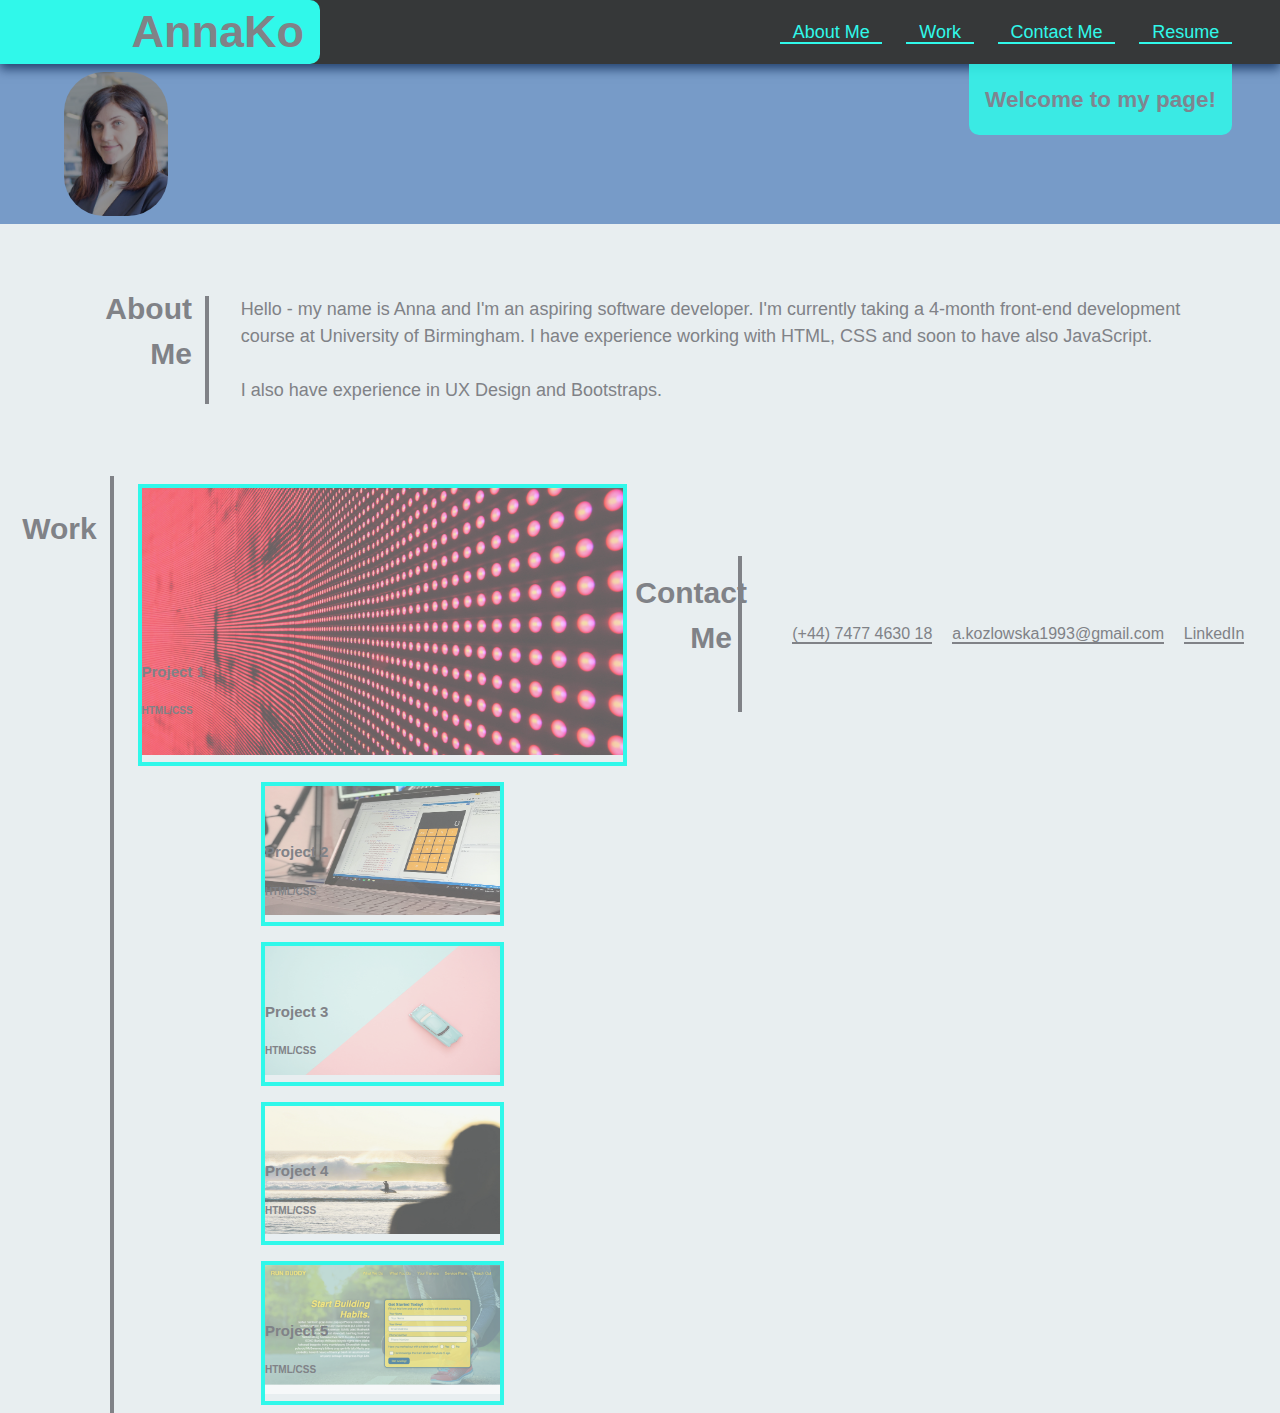
==== commit b9795be5: "Merge pull request #20 from ladycosy/feature4" ====
--- a/starter/index.html
+++ b/starter/index.html
@@ -30,8 +30,9 @@
 
   <!-- hero banner -->
   <section class="hero-banner">
+    <img class="picture" src="../images/picture.jpg" alt="anna's photo"/>
     <div class="subtitle-box">
-      <h2 class="subtitle">Make yourself at home!</h2>
+      <h2 class="subtitle">Welcome to my page!</h2>
     </div>
   </section>
 
--- a/starter/css/style.css
+++ b/starter/css/style.css
@@ -35,7 +35,7 @@
 }
 
 h1 {
-  font-size: 48px;
+  font-size: 45px;
 }
 
 h4 {
@@ -54,6 +54,7 @@
 }
 
 .header {
+  height: 4rem;
   background-color: var(--header-color);
   display: flex;
   align-items: center;
@@ -68,38 +69,36 @@
   justify-content: flex-end;
   align-items: center;
   background-color: var(--secondary-color);
-  margin: 1rem 0rem;
   padding-right: 1rem;
+  border-top-right-radius: 10px;
+  border-bottom-right-radius: 10px;
 }
 
 .header nav {
-  width: 60%;
-  font-size: 20px;
+  width: 70%;
+  font-size: 18px;
   display: flex;
   justify-content: flex-end;
-  align-items: center;
 }
 
 .header ul {
   padding-right: 3rem;
   display: flex;
+  flex-direction: row;
   flex-wrap: wrap;
   justify-content: flex-end;
   gap: 1.5rem;
 }
-.header li {
-  display: inline-block;
-  justify-content: flex-end;
-}
+
 .header a {
   color: var(--secondary-color);
-  padding: 0.5rem 1rem;
+  padding: 0.5rem 0.8rem 0rem 0.8rem;
   border-bottom: 2px solid var(--secondary-color);
 }
 
 /* <!-- hero banner --> */
 .hero-banner {
-  height: 20rem;
+  height: 10rem;
   width: 100%;
   margin-bottom: 0;
   background-image: url("../images/02-hero-bg.jpg");
@@ -109,15 +108,26 @@
   background-position: center;
   position: relative;
 }
+.picture {
+  height: 90%;
+  position: absolute;
+  bottom: 5%;
+  left: 5%;
+  border-radius: 40px;
+}
 
 .subtitle-box {
-  font-size: 40px;
+  font-size: 15px;
   background-color: var(--secondary-color);
   padding: 0 1rem;
   margin-bottom: 1rem;
   position: absolute;
-  bottom: 2rem;
-  right: 2rem;
+  top: 0%;
+  right: 3rem;
+  opacity: 85%;
+  text-align: center;
+  border-bottom-left-radius: 10px;
+  border-bottom-right-radius: 10px;
 }
 
 .page-wrapper section {
@@ -257,7 +267,7 @@
 
 @media screen and (max-width: 760px) {
   h1 {
-    font-size: 20px;
+    font-size: 25px;
   }
   .page-wrapper h3 {
     font-size: 20px;
@@ -268,4 +278,35 @@
   .page-section-contact a {
     font-size: 13px;
   }
-}
+  .header nav {
+    font-size: 10px;
+  }
+  .header ul {
+    padding-right: 1rem;
+    display: flex;
+    flex-direction: column;
+    flex-wrap: nowrap;
+    align-items: flex-end;
+    gap: 0.5rem;
+  }
+  .header li {
+    margin-right: 0rem;
+  }
+  .header a {
+    padding-right: 0.2rem;
+    padding-left: 0.5rem;
+  }
+  .header {
+    height: 6rem;
+  }
+  .pagename {
+    padding-top: 0rem;
+    padding-bottom: 0rem;
+  }
+
+  .subtitle-box {
+    font-size: 10px;
+    position: absolute;
+    right: 1rem;
+  }
+}
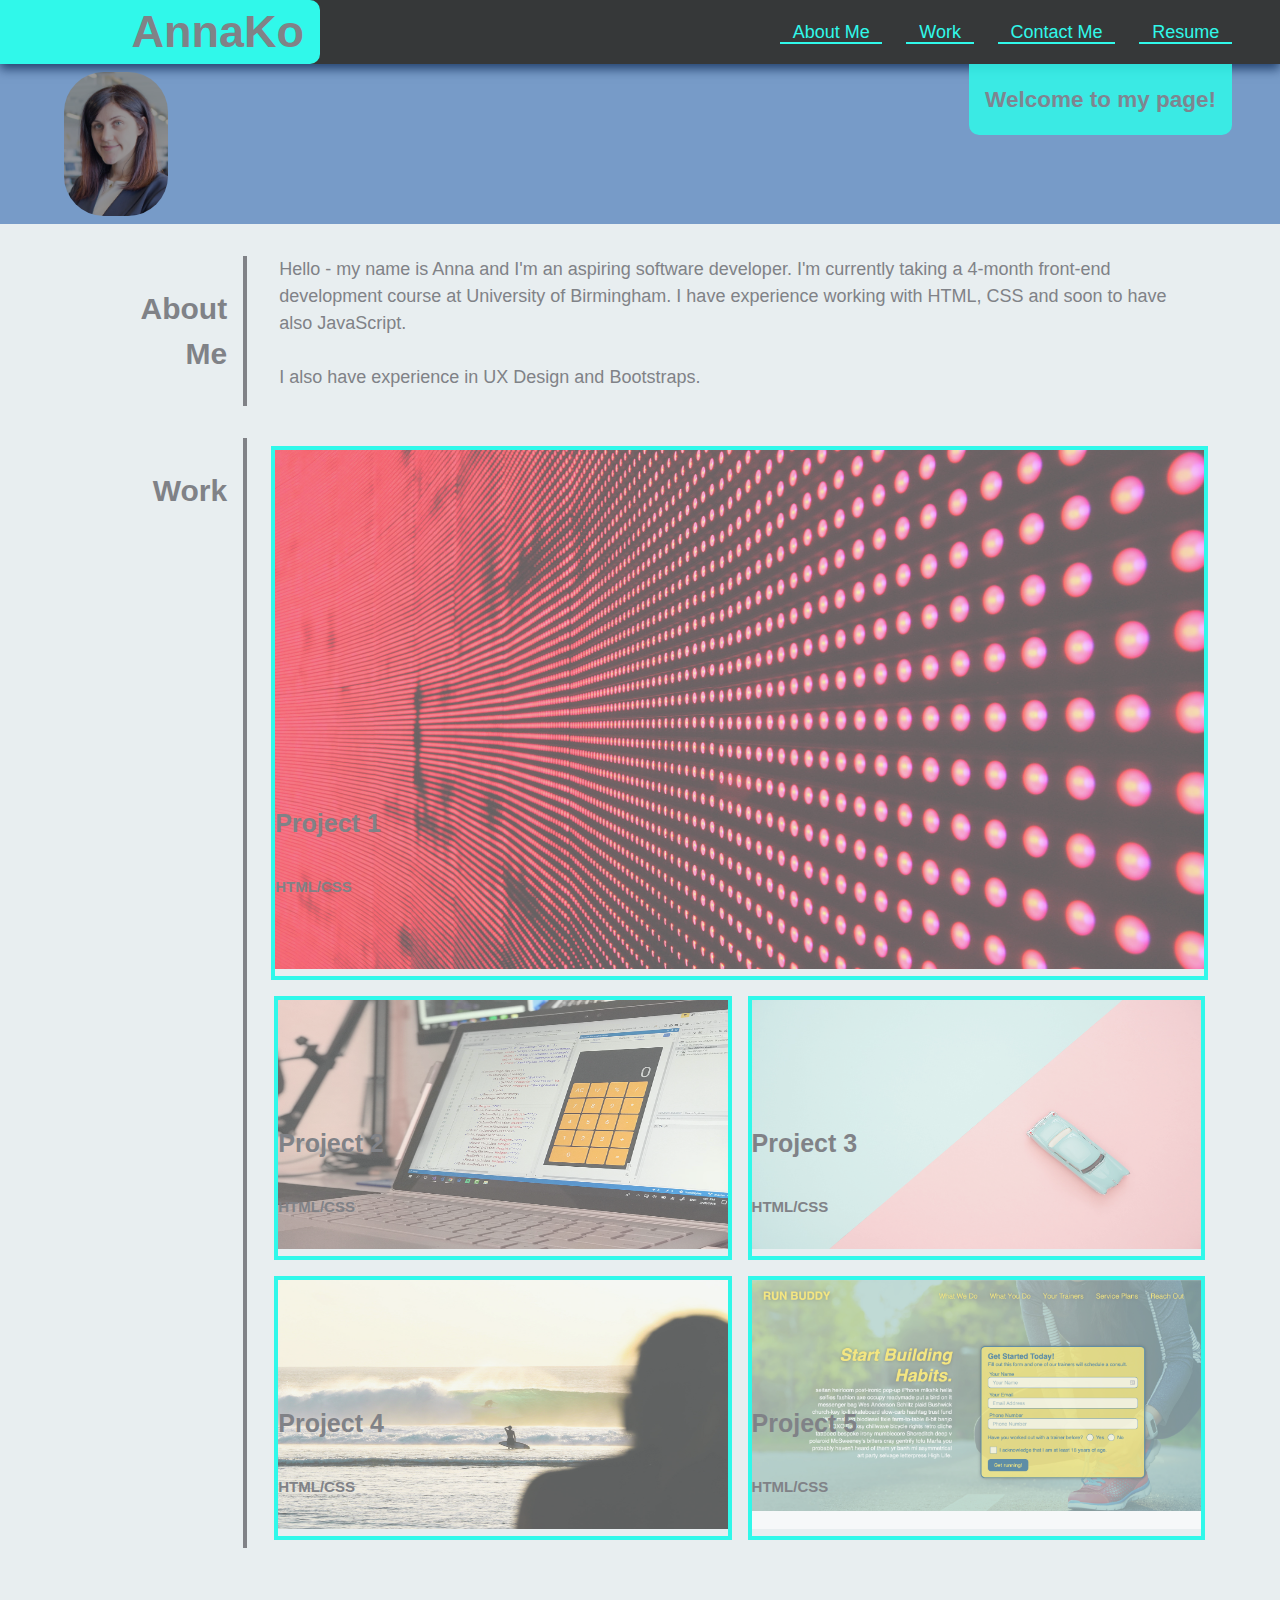
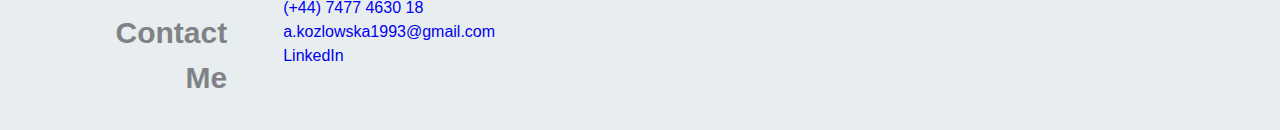
==== commit 066d309f: "Merge pull request #21 from ladycosy/feature5" ====
--- a/starter/index.html
+++ b/starter/index.html
@@ -40,7 +40,7 @@
 
     <!-- about me -->
     <section class="page-section" id="about">
-      <div class="page-section-aboutme">
+      <div class="page-section-box">
         <h3>About <br> Me</h3>
         <p>
           Hello - my name is Anna and I'm an aspiring software developer.
@@ -51,29 +51,22 @@
           I also have experience in UX Design and Bootstraps.
         </p>
       </div>
-      </div>
     </section>
 
     <!-- portfolio container -->
     <section class="page-section" id="work">
-      <div class="page-section-work">
+      <div class="page-section-box">
         <h3>Work</h3>
-<div class="work-section-flexbox"> 
+    <div class="work-section-flexbox"> 
               <div class="project1">
                 <a style="text-decoration:none" href="DeadLink">
                 <img src="images/02-portfolio-1.jpg" alt="red dots on black background in 3d">
                 <div class="project-namebox">
-
-
                   <h4>Project 1</h4>
                   <h5>HTML/CSS</h5>
                 </div>
               </a>
-              </div>
-        
-
-
-          
+              </div>          
             
               <div class="project-smallbox">
                 <a style="text-decoration:none" href="DeadLink">
@@ -81,7 +74,6 @@
                 <div class="project-namebox">
                   <h4>Project 2</h4>
                   <h5>HTML/CSS</h5>
-
                 </div>
               </a>
               </div>
@@ -90,10 +82,8 @@
                 <a style="text-decoration:none" href="DeadLink">
                 <img src="images/02-portfolio-3.jpg" alt="mint-color car on pink and mint background">
                 <div class="project-namebox">
-
                   <h4>Project 3</h4>
                   <h5>HTML/CSS</h5>
-
                 </div>
               </a>
               </div>
@@ -102,7 +92,6 @@
                 <a style="text-decoration:none" href="DeadLink">
                 <img src="images/02-portfolio-4.jpg" alt="people surfing in the water">
                 <div class="project-namebox">
-
                   <h4>Project 4</h4>
                   <h5>HTML/CSS</h5>
                 </div>
@@ -113,20 +102,19 @@
                 <a style="text-decoration:none" href="DeadLink">
                 <img src="images/02-run-buddy.jpg" alt="front page of running website">
                 <div class="project-namebox">
-
                   <h4>Project 5</h4>
                   <h5>HTML/CSS</h5>
               </a>
               </div>
         </div>
       </div>
-      <section>
+    </section>
 
 
 
         <!-- contact -->
         <section class="page-section" id="contact">
-          <div class="page-section-contact">
+          <div class="page-section-box">
             <h3>Contact <br> Me</h3>
             <ul>
               <li>
--- a/starter/css/style.css
+++ b/starter/css/style.css
@@ -39,11 +39,11 @@
 }
 
 h4 {
+  font-size: 25px;
+}
+
+h5 {
   font-size: 15px;
-}
-
-h5 {
-  font-size: 10px;
 }
 h6 {
   margin: 0;
@@ -53,6 +53,7 @@
   margin: 0;
 }
 
+/* Navbar/Header */
 .header {
   height: 4rem;
   background-color: var(--header-color);
@@ -96,7 +97,7 @@
   border-bottom: 2px solid var(--secondary-color);
 }
 
-/* <!-- hero banner --> */
+/* hero banner*/
 .hero-banner {
   height: 10rem;
   width: 100%;
@@ -130,34 +131,35 @@
   border-bottom-right-radius: 10px;
 }
 
+/* Sections */
 .page-wrapper section {
-  width: 100%;
+  width: 95%;
   margin-top: 2rem;
   display: flex;
   flex-direction: column;
-  justify-content: flex-start;
 }
 
 .page-wrapper h3 {
-  width: 15%;
-  height: 8rem;
+  width: 20%;
   font-size: 30px;
   padding-left: auto;
+  padding-right: 1rem;
   text-align: right;
 }
 
-/* <!-- about me --> */
-.page-section-aboutme {
-  height: auto;
+.page-section {
   display: flex;
   flex-direction: row;
-  align-items: center;
+  /* align-items: center; */
+}
+
+.page-section-box {
+  display: flex;
+  flex-direction: row;
 }
 
 .page-section p {
   width: 80%;
-  margin-left: 1%;
-  height: auto;
   font-size: 18px;
   text-align: left;
   padding-left: 2rem;
@@ -165,16 +167,8 @@
   border-left: 4px solid var(--text-color);
 }
 
-/* <!-- portfolio container --> */
-.page-section-work {
-  display: flex;
-  flex-direction: row;
-  align-items: flex-start;
-}
-
 .work-section-flexbox {
   width: 80%;
-  margin-left: 1%;
   padding-left: 1rem;
   display: flex;
   flex-wrap: wrap;
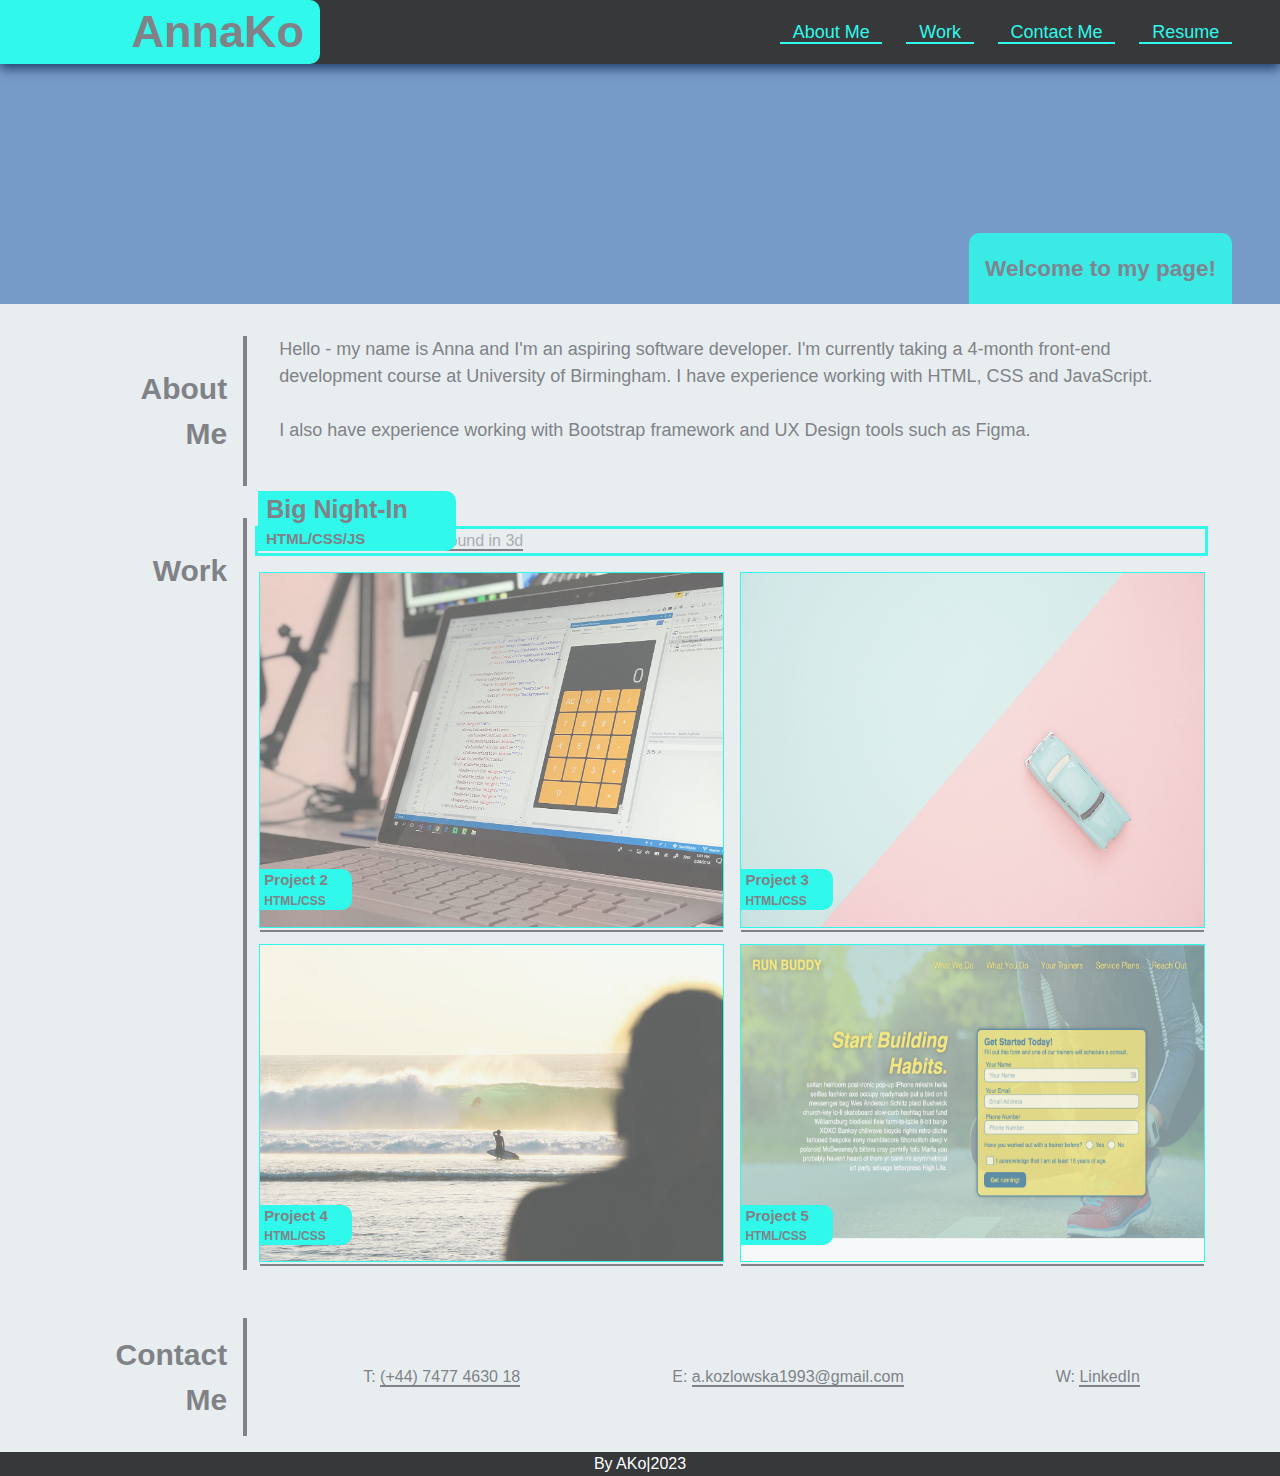
==== commit 1aa92707: "img change" ====
--- a/starter/index.html
+++ b/starter/index.html
@@ -1,137 +1,175 @@
 <!DOCTYPE html>
 <html lang="en-gb">
+  <head>
+    <meta charset="UTF-8" />
+    <meta name="viewport" content="width=device-width, initial-scale=1.0" />
+    <meta http-equiv="X-UA-Compatible" content="ie=edge" />
+    <title>Anna Ko | Web Developer</title>
+    <link rel="stylesheet" href="css/style.css" />
+  </head>
+  <!-- Body section -->
 
+  <body>
+    <!-- main logo / navbar -->
+    <header class="header">
+      <div class="pagename">
+        <h1>AnnaKo</h1>
+      </div>
+      <nav class="navigation-bar">
+        <ul>
+          <li><a href="#about">About Me</a></li>
+          <li><a href="#work">Work</a></li>
+          <li><a href="#contact">Contact Me</a></li>
+          <li>
+            <a href="https://annako-resume.netlify.app" target="_blank"
+              >Resume</a
+            >
+          </li>
+        </ul>
+      </nav>
+    </header>
 
-<head>
-  <meta charset="UTF-8" />
-  <meta name="viewport" content="width=device-width, initial-scale=1.0" />
-  <meta http-equiv="X-UA-Compatible" content="ie=edge" />
-  <title>Anna Ko | Web Developer</title>
-  <link rel="stylesheet" href="css/style.css" />
-</head>
-
-<body>
-  <!-- main logo / nav -->
-  <header class="header">
-    <div class="pagename">
-      <h1>AnnaKo</h1>
-    </div>
-    <nav class="navigation-bar">
-      <ul>
-        <li><a href="#about">About Me</a></li>
-        <li><a href="#work">Work</a></li>
-        <li><a href="#contact">Contact Me</a></li>
-        <li>
-          <a href="https://annako-resume.netlify.app" target="_blank">Resume</a>
-        </li>
-      </ul>
-    </nav>
-  </header>
-
-  <!-- hero banner -->
-  <section class="hero-banner">
-    <img class="picture" src="../images/picture.jpg" alt="anna's photo"/>
-    <div class="subtitle-box">
-      <h2 class="subtitle">Welcome to my page!</h2>
-    </div>
-  </section>
-
-  <main class="page-wrapper">
-
-    <!-- about me -->
-    <section class="page-section" id="about">
-      <div class="page-section-box">
-        <h3>About <br> Me</h3>
-        <p>
-          Hello - my name is Anna and I'm an aspiring software developer.
-          I'm currently taking a 4-month front-end development course at University of Birmingham.
-          I have experience working with HTML, CSS and soon to have also JavaScript.
-          <br>
-</br>
-          I also have experience in UX Design and Bootstraps.
-        </p>
+    <!-- hero banner -->
+    <section class="hero-banner">
+      <!-- <img class="picture" src="../images/picture.jpg" alt="anna's photo" /> -->
+      <div class="subtitle-box">
+        <h2 class="subtitle">Welcome to my page!</h2>
       </div>
     </section>
+    <!-- Main page section -->
+    <main class="page-wrapper">
+      <!-- about me -->
+      <section class="page-section" id="about">
+        <div class="page-section-box">
+          <h3>
+            About <br />
+            Me
+          </h3>
+          <p>
+            Hello - my name is Anna and I'm an aspiring software developer. I'm
+            currently taking a 4-month front-end development course at
+            University of Birmingham. I have experience working with HTML, CSS
+            and JavaScript.
+            <br />
+            <br />
+            I also have experience working with Bootstrap framework and UX
+            Design tools such as Figma.
+          </p>
+        </div>
+      </section>
 
-    <!-- portfolio container -->
-    <section class="page-section" id="work">
-      <div class="page-section-box">
-        <h3>Work</h3>
-    <div class="work-section-flexbox"> 
-              <div class="project1">
-                <a style="text-decoration:none" href="DeadLink">
-                <img src="images/02-portfolio-1.jpg" alt="red dots on black background in 3d">
+      <!-- portfolio container -->
+      <section class="page-section" id="work">
+        <div class="page-section-box">
+          <h3>Work</h3>
+          <div class="work-section-flexbox">
+            <div class="project1">
+              <a
+                style="text-decoration: none"
+                href="https://rgbrain.github.io/Big-Night-In/"
+                target="_blank"
+              >
+                <img
+                  src="images/Project1.jpeg"
+                  alt="red dots on black background in 3d"
+                />
                 <div class="project-namebox">
-                  <h4>Project 1</h4>
-                  <h5>HTML/CSS</h5>
+                  <h4>Big Night-In</h4>
+                  <h5>HTML/CSS/JS</h5>
                 </div>
               </a>
-              </div>          
-            
-              <div class="project-smallbox">
-                <a style="text-decoration:none" href="DeadLink">
-                <img src="images/02-portfolio-2.jpg" alt="open laptop with apps on the screen">
+            </div>
+
+            <div class="project-smallbox">
+              <a style="text-decoration: none" href="DeadLink" target="_blank">
+                <img
+                  src="images/02-portfolio-2.jpg"
+                  alt="open laptop with apps on the screen"
+                />
                 <div class="project-namebox">
-                  <h4>Project 2</h4>
-                  <h5>HTML/CSS</h5>
+                  <h5>Project 2</h5>
+                  <h6>HTML/CSS</h6>
                 </div>
               </a>
-              </div>
-          
-              <div class="project-smallbox">
-                <a style="text-decoration:none" href="DeadLink">
-                <img src="images/02-portfolio-3.jpg" alt="mint-color car on pink and mint background">
+            </div>
+
+            <div class="project-smallbox">
+              <a style="text-decoration: none" href="DeadLink" target="_blank">
+                <img
+                  src="images/02-portfolio-3.jpg"
+                  alt="mint-color car on pink and mint background"
+                />
                 <div class="project-namebox">
-                  <h4>Project 3</h4>
-                  <h5>HTML/CSS</h5>
+                  <h5>Project 3</h5>
+                  <h6>HTML/CSS</h6>
                 </div>
               </a>
-              </div>
-    
-              <div class="project-smallbox">
-                <a style="text-decoration:none" href="DeadLink">
-                <img src="images/02-portfolio-4.jpg" alt="people surfing in the water">
+            </div>
+
+            <div class="project-smallbox">
+              <a style="text-decoration: none" href="DeadLink" target="_blank">
+                <img
+                  src="images/02-portfolio-4.jpg"
+                  alt="people surfing in the water"
+                />
                 <div class="project-namebox">
-                  <h4>Project 4</h4>
-                  <h5>HTML/CSS</h5>
+                  <h5>Project 4</h5>
+                  <h6>HTML/CSS</h6>
                 </div>
               </a>
-              </div>
-           
-              <div class="project-smallbox">
-                <a style="text-decoration:none" href="DeadLink">
-                <img src="images/02-run-buddy.jpg" alt="front page of running website">
+            </div>
+
+            <div class="project-smallbox">
+              <a style="text-decoration: none" href="DeadLink" target="_blank">
+                <img
+                  src="images/02-run-buddy.jpg"
+                  alt="front page of running website"
+                />
                 <div class="project-namebox">
-                  <h4>Project 5</h4>
-                  <h5>HTML/CSS</h5>
+                  <h5>Project 5</h5>
+                  <h6>HTML/CSS</h6>
+                </div>
               </a>
-              </div>
+            </div>
+          </div>
         </div>
-      </div>
-    </section>
+      </section>
 
-
-
-        <!-- contact -->
-        <section class="page-section" id="contact">
-          <div class="page-section-box">
-            <h3>Contact <br> Me</h3>
-            <ul>
-              <li>
-                <a href="tel:+44 7477 4630 18" target="_blank">(+44) 7477 4630 18</a>
-              </li>
-              <li>
-                <a href="mailto:a.kozlowska1993@gmail.com" target="_blank">
-                  a.kozlowska1993@gmail.com
-                </a>
-              </li>
-              <li>
-                <a href="https://linkedin.com/in/annakozlowska1993" target="_blank">LinkedIn</a>
-              </li>
-            </ul>
-          </div>
-        </section>
-  </main>
-</body>
-
-</html>+      <!-- contact -->
+      <section class="page-section" id="contact">
+        <div class="page-section-box">
+          <h3>
+            Contact <br />
+            Me
+          </h3>
+          <ul>
+            <li>
+              T:
+              <a href="tel:+44 7477 4630 18" target="_blank"
+                >(+44) 7477 4630 18</a
+              >
+            </li>
+            <li>
+              E:
+              <a href="mailto:a.kozlowska1993@gmail.com" target="_blank">
+                a.kozlowska1993@gmail.com
+              </a>
+            </li>
+            <li>
+              W:
+              <a
+                href="https://linkedin.com/in/annakozlowska1993"
+                target="_blank"
+                >LinkedIn</a
+              >
+            </li>
+          </ul>
+        </div>
+      </section>
+      <!-- Footer -->
+      <footer>
+        <p>By AKo|2023</p>
+      </footer>
+    </main>
+  </body>
+</html>
--- a/starter/css/style.css
+++ b/starter/css/style.css
@@ -39,14 +39,17 @@
 }
 
 h4 {
+  margin: 0;
   font-size: 25px;
 }
 
 h5 {
+  margin: 0;
   font-size: 15px;
 }
 h6 {
   margin: 0;
+  font-size: 12px;
 }
 
 p {
@@ -99,9 +102,7 @@
 
 /* hero banner*/
 .hero-banner {
-  height: 10rem;
-  width: 100%;
-  margin-bottom: 0;
+  height: 15rem;
   background-image: url("../images/02-hero-bg.jpg");
   background-color: rgba(5, 72, 160, 0.5);
   background-blend-mode: darken;
@@ -109,26 +110,25 @@
   background-position: center;
   position: relative;
 }
-.picture {
-  height: 90%;
+/* .picture {
+  height: 100%;
   position: absolute;
-  bottom: 5%;
-  left: 5%;
-  border-radius: 40px;
-}
+  bottom: 0%;
+  left: 10%;
+  border-radius: 15px;
+} */
 
 .subtitle-box {
   font-size: 15px;
-  background-color: var(--secondary-color);
   padding: 0 1rem;
-  margin-bottom: 1rem;
   position: absolute;
-  top: 0%;
+  bottom: 0%;
   right: 3rem;
   opacity: 85%;
   text-align: center;
-  border-bottom-left-radius: 10px;
-  border-bottom-right-radius: 10px;
+  background-color: var(--secondary-color);
+  border-top-left-radius: 10px;
+  border-top-right-radius: 10px;
 }
 
 /* Sections */
@@ -150,7 +150,6 @@
 .page-section {
   display: flex;
   flex-direction: row;
-  /* align-items: center; */
 }
 
 .page-section-box {
@@ -169,7 +168,6 @@
 
 .work-section-flexbox {
   width: 80%;
-  padding-left: 1rem;
   display: flex;
   flex-wrap: wrap;
   justify-content: center;
@@ -179,13 +177,12 @@
 /* <!-- project 1 - largebox --> */
 .project1 {
   width: 100%;
-  aspect-ratio: 16/9;
   position: relative;
-  border: 0.3rem solid var(--secondary-color);
+  border: 0.2rem solid var(--secondary-color);
   margin: 0.5rem;
 }
 
-.project1 img {
+.work-section-flexbox img {
   width: 100%;
   height: 100%;
   opacity: 0.6;
@@ -200,63 +197,63 @@
   position: absolute;
   bottom: 10%;
   left: 0rem;
+  padding-right: 3rem;
+  padding-left: 0.5rem;
   color: var(--text-color);
+  background-color: var(--secondary-color);
+  border-top-right-radius: 10px;
+  border-bottom-right-radius: 10px;
 }
 
 /* <!-- projects - smallbox --> */
 .project-smallbox {
   width: 48%;
-  aspect-ratio: 16/9;
-  border: 0.3rem solid var(--secondary-color);
+  border: 0.1rem solid var(--secondary-color);
   margin: 0.5rem;
   position: relative;
 }
-.project-smallbox img {
-  width: 100%;
-  height: 100%;
-  opacity: 0.6;
-  transition: 0.1s;
-}
 
 .project-smallbox img:hover {
   opacity: 1;
 }
 
 .project-smallbox div {
+  height: auto;
   position: absolute;
   bottom: 5%;
   left: 0rem;
-}
-
-.project-smallbox h4,
-h5 {
+  padding-right: 1.5rem;
+  padding-left: 0.3rem;
   color: var(--text-color);
+  background-color: var(--secondary-color);
+  border-top-right-radius: 10px;
+  border-bottom-right-radius: 10px;
 }
 
 /* <!-- contact --> */
 .page-section-contact {
   display: flex;
   flex-direction: row;
-  justify-content: flex-start;
-}
-
-.page-section-contact ul {
+}
+
+.page-section ul {
   width: 80%;
   display: flex;
+  flex-direction: row;
   justify-content: space-around;
   align-items: center;
-  flex-wrap: wrap;
-  margin-left: 1%;
   border-left: 4px solid var(--text-color);
 }
 
-.page-section-contact li {
-  display: inline-block;
-}
-
-.page-section-contact a {
+.page-section a {
   color: var(--text-color);
   border-bottom: 2px solid var(--text-color);
+}
+
+footer {
+  background-color: var(--header-color);
+  color: white;
+  text-align: center;
 }
 
 @media screen and (max-width: 760px) {
@@ -265,12 +262,6 @@
   }
   .page-wrapper h3 {
     font-size: 20px;
-  }
-  .page-section p {
-    font-size: 15px;
-  }
-  .page-section-contact a {
-    font-size: 13px;
   }
   .header nav {
     font-size: 10px;
@@ -297,10 +288,29 @@
     padding-top: 0rem;
     padding-bottom: 0rem;
   }
-
   .subtitle-box {
     font-size: 10px;
     position: absolute;
     right: 1rem;
   }
-}
+  .page-section p {
+    font-size: 15px;
+  }
+  .project-smallbox {
+    width: 100%;
+  }
+  .project-smallbox div {
+    bottom: 5%;
+    padding-right: 1.5rem;
+    padding-left: 0.3rem;
+  }
+  .page-section ul {
+    display: flex;
+    flex-direction: column;
+    justify-content: space-around;
+    gap: 0.5rem;
+  }
+  .page-section a {
+    font-size: 15px;
+  }
+}
